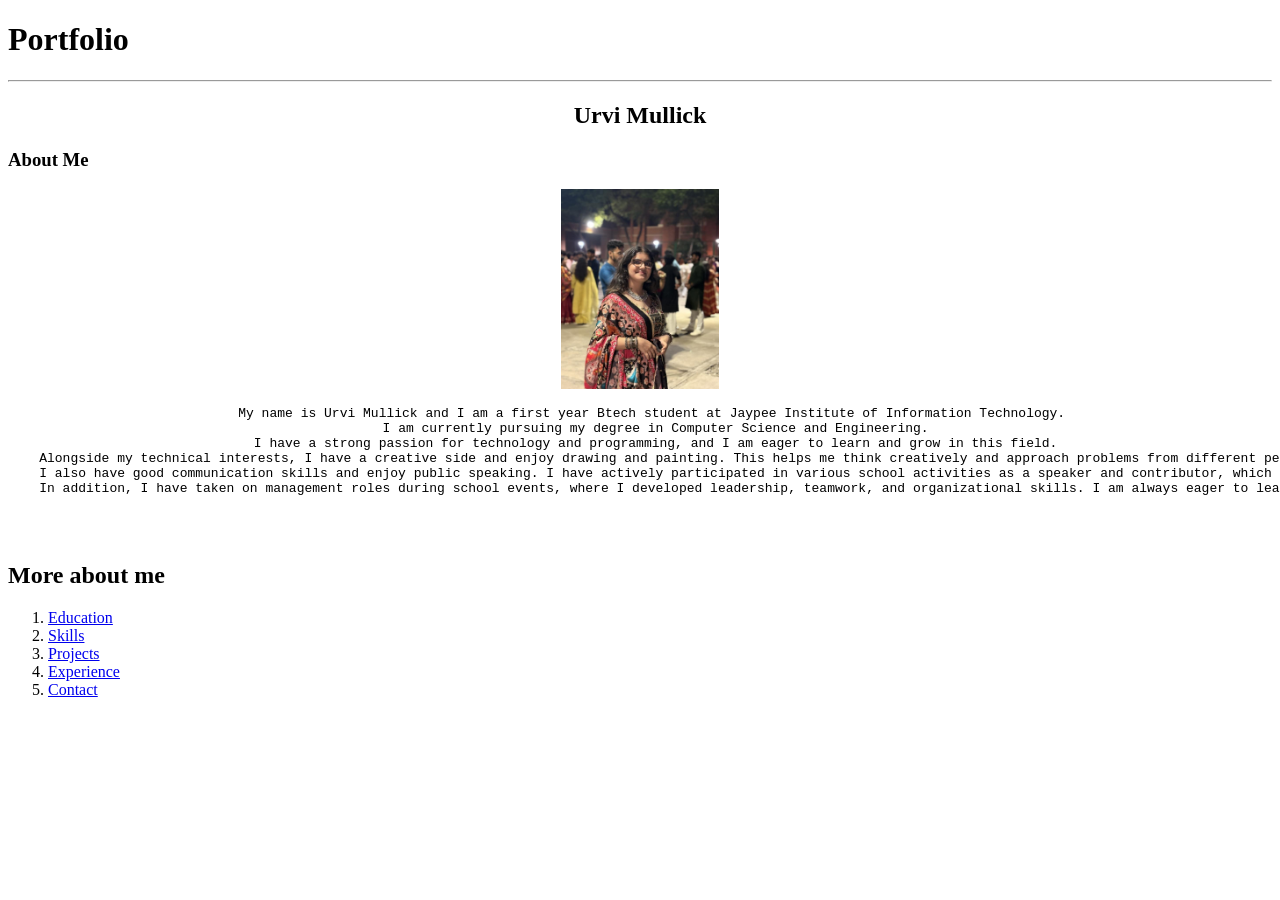
==== index.html @ 7a69fdc4 "Add files via upload" ====
<!DOCTYPE html>
<html lang="en">
<head>
    <meta charset="UTF-8">
    <meta name="viewport" content="width=device-width, initial-scale=1.0">
    <title>Document</title>
</head>
<body>
    <header>
        <h1><b>Portfolio</b></h1>
    </header>
    <hr>
    <center><H2> Urvi Mullick </H2></center>
    <h3>About Me</h3>
    <center>
        <a href="https://in.linkedin.com/in/urvi-mullick-375064375">
            <image src="image2.jpeg" alt="Image of Urvi Mullick" height="200">
        </a>
    
    <br>
    <pre>
    My name is Urvi Mullick and I am a first year Btech student at Jaypee Institute of Information Technology. 
    I am currently pursuing my degree in Computer Science and Engineering.
    I have a strong passion for technology and programming, and I am eager to learn and grow in this field.
    Alongside my technical interests, I have a creative side and enjoy drawing and painting. This helps me think creatively and approach problems from different perspectives.
    I also have good communication skills and enjoy public speaking. I have actively participated in various school activities as a speaker and contributor, which has helped me build confidence and express my ideas clearly.
    In addition, I have taken on management roles during school events, where I developed leadership, teamwork, and organizational skills. I am always eager to learn, grow, and take on new challenges.
    </pre>
    </center>

    <br>
    <h2>More about me</h2>
    <nav>
        <ol>
            <li><a href="education.html">Education</a></li>
            <li><a href="skills.html">Skills</a></li>
            <li><a href="projects.html">Projects</a></li>
            <li><a href="experience.html">Experience</a></li>
            <li><a href="contact.html">Contact</a></li>
        </ol>
    </nav>
</body>
</html>
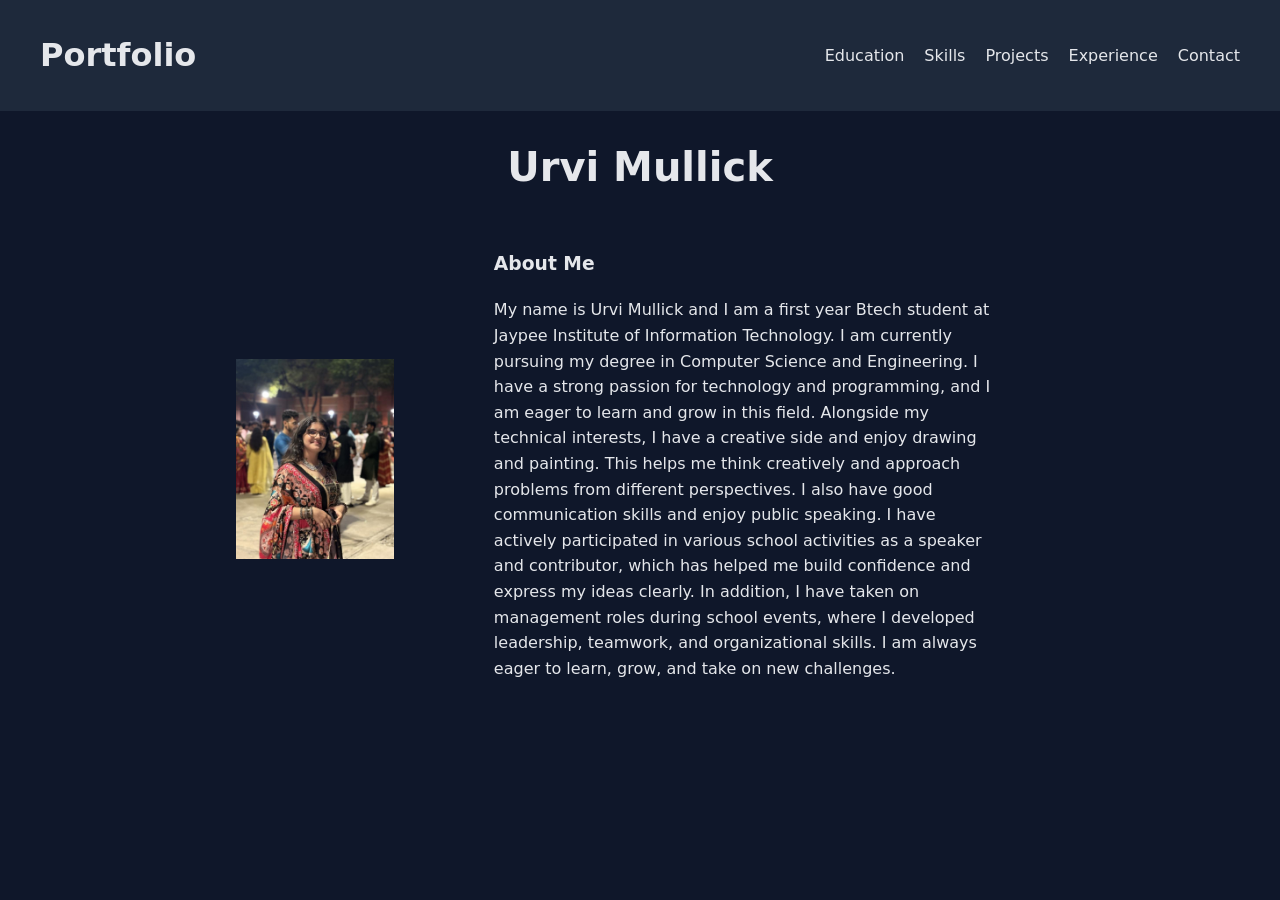
==== commit 2b6fa10d: "Revise index.html for portfolio layout and styling Updated the portfolio HTML structure and added a " ====
--- a/index.html
+++ b/index.html
@@ -3,41 +3,41 @@
 <head>
     <meta charset="UTF-8">
     <meta name="viewport" content="width=device-width, initial-scale=1.0">
-    <title>Document</title>
+    <title>Portfolio</title>
+    <link rel="stylesheet" href="style.css">
 </head>
 <body>
-    <header>
+    <header id="navbar">
         <h1><b>Portfolio</b></h1>
+        <nav id="links">
+            <a href="education.html">Education</a>
+            <a href="skills.html">Skills</a>
+            <a href="projects.html">Projects</a>
+            <a href="experience.html">Experience</a>
+            <a href="contact.html">Contact</a>
+        </nav>
+    
     </header>
-    <hr>
-    <center><H2> Urvi Mullick </H2></center>
+    <H2 id="center"> Urvi Mullick </H2>
+    <section id="main">
+    <div class="im">
+        <a href="https://in.linkedin.com/in/urvi-mullick-375064375">
+            <img src="image2.jpeg" alt="Image of Urvi Mullick" height="200">
+        </a>
+    </div>
+    <br>
+
+    <div class="text">
     <h3>About Me</h3>
-    <center>
-        <a href="https://in.linkedin.com/in/urvi-mullick-375064375">
-            <image src="image2.jpeg" alt="Image of Urvi Mullick" height="200">
-        </a>
-    
-    <br>
-    <pre>
     My name is Urvi Mullick and I am a first year Btech student at Jaypee Institute of Information Technology. 
     I am currently pursuing my degree in Computer Science and Engineering.
     I have a strong passion for technology and programming, and I am eager to learn and grow in this field.
     Alongside my technical interests, I have a creative side and enjoy drawing and painting. This helps me think creatively and approach problems from different perspectives.
     I also have good communication skills and enjoy public speaking. I have actively participated in various school activities as a speaker and contributor, which has helped me build confidence and express my ideas clearly.
     In addition, I have taken on management roles during school events, where I developed leadership, teamwork, and organizational skills. I am always eager to learn, grow, and take on new challenges.
-    </pre>
-    </center>
+    </div>
+    <section>
+</body>
+</html>
 
-    <br>
-    <h2>More about me</h2>
-    <nav>
-        <ol>
-            <li><a href="education.html">Education</a></li>
-            <li><a href="skills.html">Skills</a></li>
-            <li><a href="projects.html">Projects</a></li>
-            <li><a href="experience.html">Experience</a></li>
-            <li><a href="contact.html">Contact</a></li>
-        </ol>
-    </nav>
-</body>
-</html>+
--- a/style.css
+++ b/style.css
@@ -0,0 +1,57 @@
+body{
+   font-family:system-ui, -apple-system, BlinkMacSystemFont, 'Segoe UI', Roboto, Oxygen, Ubuntu, Cantarell, 'Open Sans', 'Helvetica Neue', sans-serif; 
+   margin:0px;
+   background-color: #0F172A;
+   color:#E5E7EB;;
+}
+#navbar {
+    display: flex;
+    justify-content: space-between;
+    align-items: center;
+    padding: 15px 40px;
+    background:#1E293B;
+}
+
+#main{
+    display: flex;
+    align-items: center;
+    justify-content: center;
+    gap: 50px;
+    max-width: 900px;
+    margin: 40px auto;
+    flex-wrap: wrap;
+}
+.text{
+    max-width: 500px;
+    line-height: 1.6;
+    text-align: left;
+}
+#center{
+    text-align: center;
+    font-size: 40px;
+}
+.im{
+    border-radius: 50%;
+    margin-top:20px;
+    margin-bottom:10px;
+}
+#links
+{
+    display:flex;
+    justify-content: center;
+    flex-wrap:wrap;
+    flex-direction: row;
+    align-content: center;
+    column-gap: 20px;
+}
+a{
+    text-decoration: none;
+    color:#E5E7EB;
+}
+
+#links a:hover
+{
+    color:#22C55E;
+}
+
+
